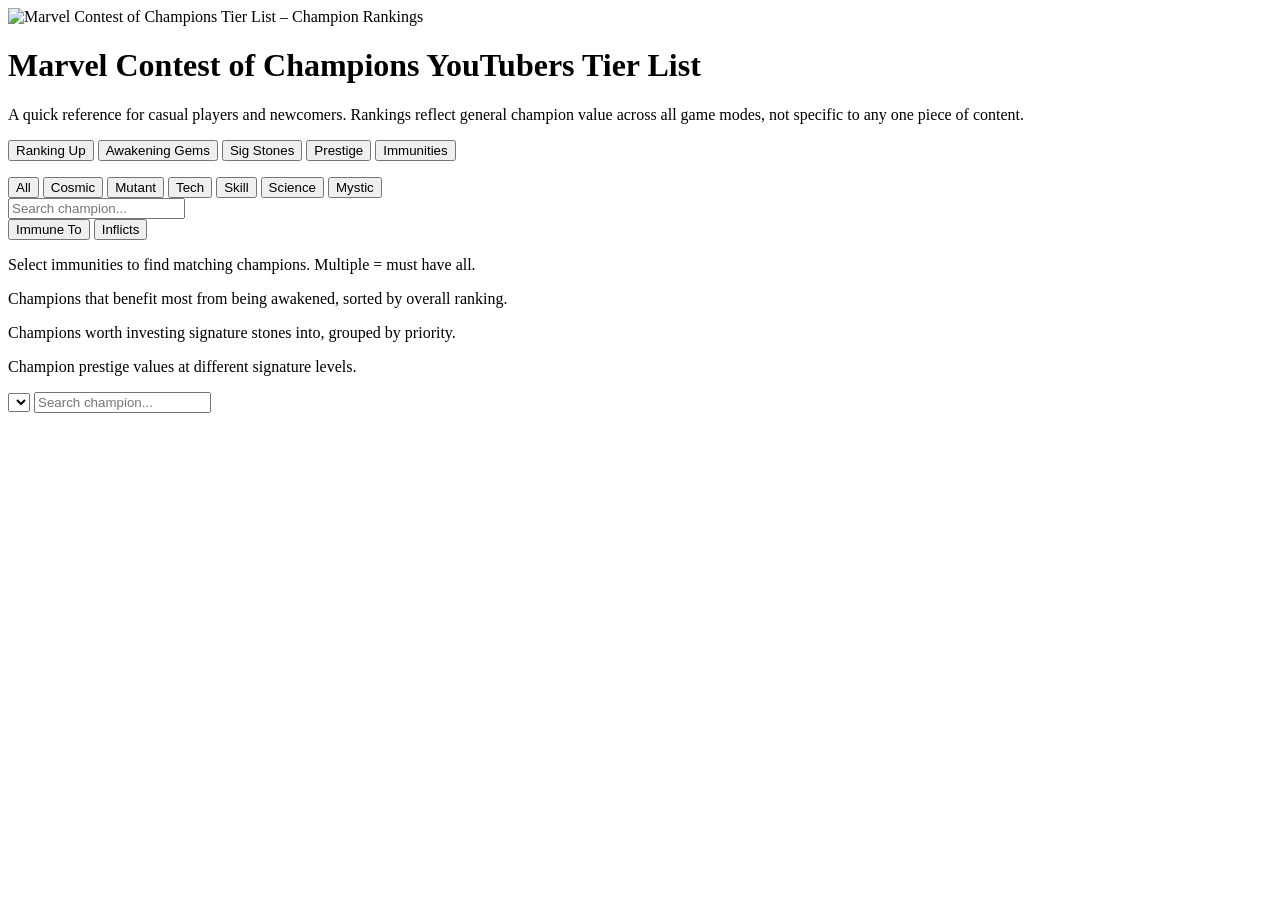
==== public/index.html @ 89612fec "Add auto-updating month to SEO title Search-engine title is now "MCOC YouTubers Tier List - <current" ====
<!DOCTYPE html>
<html lang="en">
<head>
  <meta charset="UTF-8">
  <meta name="viewport" content="width=device-width, initial-scale=1.0">
  <title>MCOC YouTubers Tier List - July 2026</title>
  <meta name="description" content="Marvel Contest of Champions tier list aggregated from top YouTubers Vega and Lagacy. Find champion rankings, awakening gem priorities, sig stone tiers, prestige values and immunity charts — updated daily.">
  <meta name="keywords" content="MCOC, Marvel Contest of Champions, tier list, champion rankings, Vega, Lagacy, awakening gems, sig stones, prestige, immunities, best champions, god tier, 7 star, 2026">
  <link rel="canonical" href="https://mcoc.app/">

  <!-- Open Graph -->
  <meta property="og:type" content="website">
  <meta property="og:title" content="MCOC YouTubers Tier List - July 2026">
  <meta property="og:description" content="Aggregated MCOC champion rankings from top YouTubers. Rankings, awakening gems, sig stones, prestige & immunities — updated daily.">
  <meta property="og:image" content="https://mcoc.app/banner.jpg">
  <meta property="og:url" content="https://mcoc.app/">
  <meta property="og:site_name" content="MCOC Tier List">

  <!-- Twitter Card -->
  <meta name="twitter:card" content="summary_large_image">
  <meta name="twitter:title" content="MCOC YouTubers Tier List - July 2026">
  <meta name="twitter:description" content="Aggregated MCOC champion rankings from top YouTubers. Rankings, awakening gems, sig stones, prestige & immunities — updated daily.">
  <meta name="twitter:image" content="https://mcoc.app/banner.jpg">

  <meta name="robots" content="index, follow">
  <meta name="theme-color" content="#f59e0b">
  <link rel="icon" href="/favicon.png" type="image/png">
  <link rel="apple-touch-icon" href="/favicon.png">
  <link rel="stylesheet" href="/style.css">

  <!-- Structured Data -->
  <script type="application/ld+json">
  {
    "@context": "https://schema.org",
    "@type": "WebApplication",
    "name": "MCOC Tier List",
    "description": "Marvel Contest of Champions tier list aggregated from top YouTubers Vega and Lagacy. Champion rankings, awakening gems, sig stones, prestige and immunities.",
    "url": "https://mcoc.app/",
    "applicationCategory": "GameApplication",
    "operatingSystem": "Any",
    "offers": {
      "@type": "Offer",
      "price": "0"
    },
    "about": {
      "@type": "VideoGame",
      "name": "Marvel Contest of Champions"
    }
  }
  </script>
</head>
<body>
  <div class="container">
    <header>
      <div class="banner"><img src="/banner.jpg" alt="Marvel Contest of Champions Tier List – Champion Rankings"></div>
      <h1>Marvel Contest of Champions YouTubers Tier List</h1>
      <p class="desc">A quick reference for casual players and newcomers. Rankings reflect general champion value across all game modes, not specific to any one piece of content.</p>
      <p class="meta" id="meta"></p>
    </header>

    <div class="page-tabs" id="page-tabs">
      <button class="ptab active" data-page="tierlist">Ranking Up</button>
      <button class="ptab" data-page="awakening">Awakening Gems</button>
      <button class="ptab" data-page="sigstones">Sig Stones</button>
      <button class="ptab" data-page="prestige">Prestige</button>
      <button class="ptab" data-page="immunities">Immunities</button>
    </div>

    <div id="page-tierlist" class="page active">
      <p class="notes" id="notes"></p>
      <div class="legend" id="legend"></div>
      <nav class="tabs" id="class-tabs">
        <button class="tab active" data-view="all">All</button>
        <button class="tab" data-view="Cosmic">Cosmic</button>
        <button class="tab" data-view="Mutant">Mutant</button>
        <button class="tab" data-view="Tech">Tech</button>
        <button class="tab" data-view="Skill">Skill</button>
        <button class="tab" data-view="Science">Science</button>
        <button class="tab" data-view="Mystic">Mystic</button>
      </nav>
      <div class="toolbar">
        <input type="text" id="search" placeholder="Search champion...">
      </div>
      <div id="tierlist-content"></div>
    </div>

    <div id="page-immunities" class="page">
      <div class="imm-mode-tabs">
        <button class="imm-mode active" data-mode="immune">Immune To</button>
        <button class="imm-mode" data-mode="inflicts">Inflicts</button>
      </div>
      <p class="imm-hint" id="imm-hint">Select immunities to find matching champions. Multiple = must have all.</p>
      <div class="imm-legend" id="imm-legend"></div>
      <div class="imm-toggles" id="imm-toggles"></div>
      <div class="imm-results-info" id="imm-results-info"></div>
      <div id="imm-content"></div>
    </div>

    <div id="page-awakening" class="page">
      <p class="page-hint">Champions that benefit most from being awakened, sorted by overall ranking.</p>
      <div class="legend" id="aw-legend"></div>
      <nav class="tabs" id="aw-class-tabs"></nav>
      <div class="aw-results-info" id="aw-results-info"></div>
      <div id="aw-content"></div>
    </div>

    <div id="page-sigstones" class="page">
      <p class="page-hint">Champions worth investing signature stones into, grouped by priority.</p>
      <div class="legend" id="sig-legend"></div>
      <nav class="tabs" id="sig-class-tabs"></nav>
      <div class="aw-results-info" id="sig-results-info"></div>
      <div id="sig-content"></div>
    </div>
    <div id="page-prestige" class="page">
      <p class="page-hint">Champion prestige values at different signature levels.</p>
      <div class="prestige-controls">
        <select id="prestige-rank" class="prestige-select"></select>
        <input type="text" id="prestige-search" class="prestige-search" placeholder="Search champion...">
      </div>
      <div class="prestige-info" id="prestige-info"></div>
      <div class="prestige-table-wrap" id="prestige-content"></div>
    </div>
  </div>
  <script src="/app.js"></script>
  <script defer src="/_vercel/insights/script.js"></script>
  <script defer src="/_vercel/speed-insights/script.js"></script>
</body>
</html>
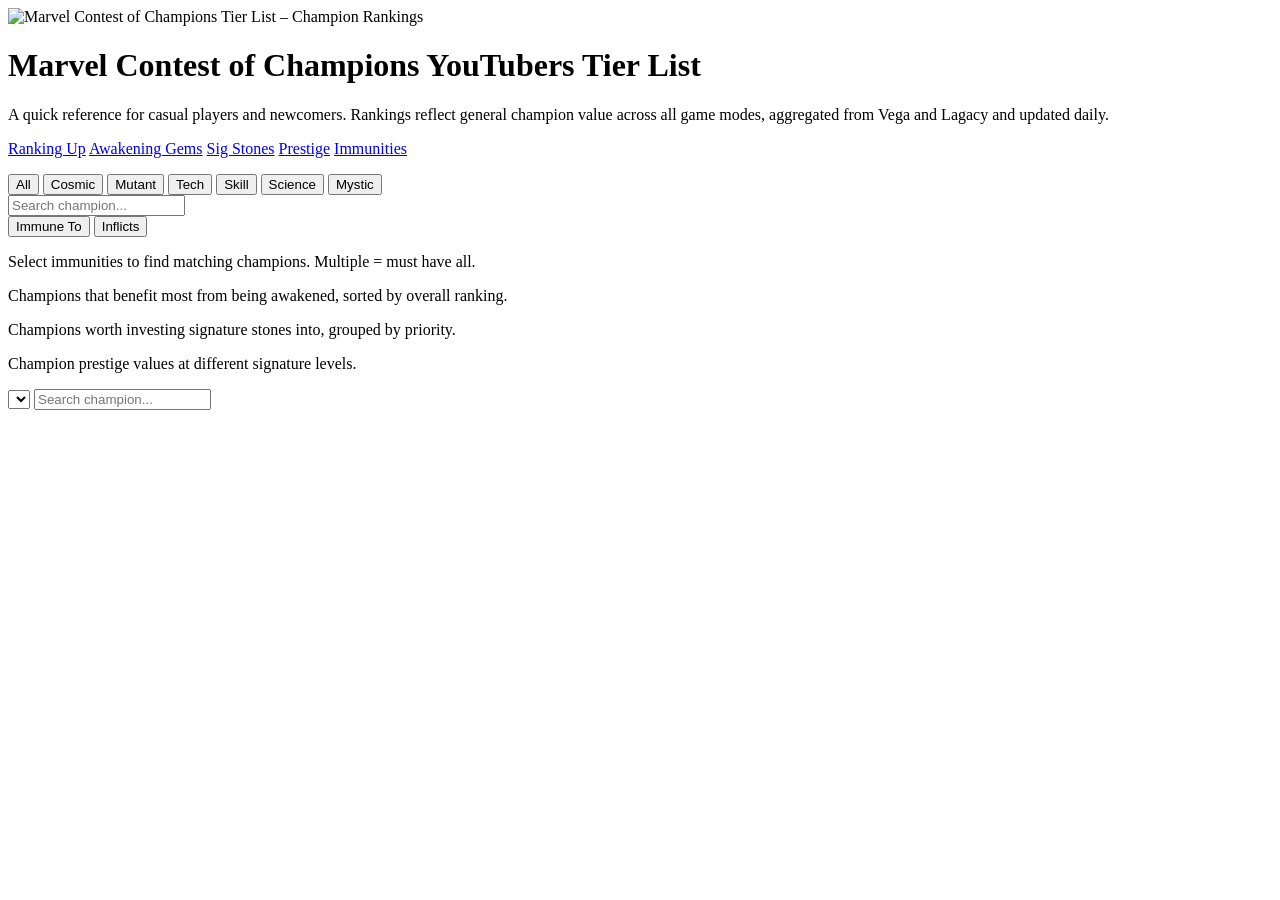
==== commit bc07ce63: "Add class filters to Prestige and Immunities tabs Both pages now have the same All/Cosmic/Mutant/Tec" ====
--- a/public/index.html
+++ b/public/index.html
@@ -3,23 +3,23 @@
 <head>
   <meta charset="UTF-8">
   <meta name="viewport" content="width=device-width, initial-scale=1.0">
-  <title>MCOC YouTubers Tier List - July 2026</title>
-  <meta name="description" content="Marvel Contest of Champions tier list aggregated from top YouTubers Vega and Lagacy. Find champion rankings, awakening gem priorities, sig stone tiers, prestige values and immunity charts — updated daily.">
+  <title>MCOC YouTubers Tier List - August 2026</title>
+  <meta name="description" content="Marvel Contest of Champions tier list aggregated from top YouTubers Vega and Lagacy. Champion rankings for every class, awakening gems, sig stones, prestige and immunities — updated daily.">
   <meta name="keywords" content="MCOC, Marvel Contest of Champions, tier list, champion rankings, Vega, Lagacy, awakening gems, sig stones, prestige, immunities, best champions, god tier, 7 star, 2026">
   <link rel="canonical" href="https://mcoc.app/">
 
   <!-- Open Graph -->
   <meta property="og:type" content="website">
-  <meta property="og:title" content="MCOC YouTubers Tier List - July 2026">
-  <meta property="og:description" content="Aggregated MCOC champion rankings from top YouTubers. Rankings, awakening gems, sig stones, prestige & immunities — updated daily.">
+  <meta property="og:title" content="MCOC YouTubers Tier List - August 2026">
+  <meta property="og:description" content="Marvel Contest of Champions tier list aggregated from top YouTubers Vega and Lagacy. Champion rankings for every class, awakening gems, sig stones, prestige and immunities — updated daily.">
   <meta property="og:image" content="https://mcoc.app/banner.jpg">
   <meta property="og:url" content="https://mcoc.app/">
   <meta property="og:site_name" content="MCOC Tier List">
 
   <!-- Twitter Card -->
   <meta name="twitter:card" content="summary_large_image">
-  <meta name="twitter:title" content="MCOC YouTubers Tier List - July 2026">
-  <meta name="twitter:description" content="Aggregated MCOC champion rankings from top YouTubers. Rankings, awakening gems, sig stones, prestige & immunities — updated daily.">
+  <meta name="twitter:title" content="MCOC YouTubers Tier List - August 2026">
+  <meta name="twitter:description" content="Marvel Contest of Champions tier list aggregated from top YouTubers Vega and Lagacy. Champion rankings for every class, awakening gems, sig stones, prestige and immunities — updated daily.">
   <meta name="twitter:image" content="https://mcoc.app/banner.jpg">
 
   <meta name="robots" content="index, follow">
@@ -34,7 +34,7 @@
     "@context": "https://schema.org",
     "@type": "WebApplication",
     "name": "MCOC Tier List",
-    "description": "Marvel Contest of Champions tier list aggregated from top YouTubers Vega and Lagacy. Champion rankings, awakening gems, sig stones, prestige and immunities.",
+    "description": "Marvel Contest of Champions tier list aggregated from top YouTubers Vega and Lagacy. Champion rankings for every class, awakening gems, sig stones, prestige and immunities — updated daily.",
     "url": "https://mcoc.app/",
     "applicationCategory": "GameApplication",
     "operatingSystem": "Any",
@@ -54,17 +54,17 @@
     <header>
       <div class="banner"><img src="/banner.jpg" alt="Marvel Contest of Champions Tier List – Champion Rankings"></div>
       <h1>Marvel Contest of Champions YouTubers Tier List</h1>
-      <p class="desc">A quick reference for casual players and newcomers. Rankings reflect general champion value across all game modes, not specific to any one piece of content.</p>
+      <p class="desc">A quick reference for casual players and newcomers. Rankings reflect general champion value across all game modes, aggregated from Vega and Lagacy and updated daily.</p>
       <p class="meta" id="meta"></p>
     </header>
 
-    <div class="page-tabs" id="page-tabs">
-      <button class="ptab active" data-page="tierlist">Ranking Up</button>
-      <button class="ptab" data-page="awakening">Awakening Gems</button>
-      <button class="ptab" data-page="sigstones">Sig Stones</button>
-      <button class="ptab" data-page="prestige">Prestige</button>
-      <button class="ptab" data-page="immunities">Immunities</button>
-    </div>
+    <nav class="page-tabs" id="page-tabs">
+      <a class="ptab active" data-page="tierlist" href="/">Ranking Up</a>
+      <a class="ptab" data-page="awakening" href="/awakening">Awakening Gems</a>
+      <a class="ptab" data-page="sigstones" href="/sig-stones">Sig Stones</a>
+      <a class="ptab" data-page="prestige" href="/prestige">Prestige</a>
+      <a class="ptab" data-page="immunities" href="/immunities">Immunities</a>
+    </nav>
 
     <div id="page-tierlist" class="page active">
       <p class="notes" id="notes"></p>
@@ -89,6 +89,7 @@
         <button class="imm-mode active" data-mode="immune">Immune To</button>
         <button class="imm-mode" data-mode="inflicts">Inflicts</button>
       </div>
+      <nav class="tabs" id="imm-class-tabs"></nav>
       <p class="imm-hint" id="imm-hint">Select immunities to find matching champions. Multiple = must have all.</p>
       <div class="imm-legend" id="imm-legend"></div>
       <div class="imm-toggles" id="imm-toggles"></div>
@@ -117,6 +118,7 @@
         <select id="prestige-rank" class="prestige-select"></select>
         <input type="text" id="prestige-search" class="prestige-search" placeholder="Search champion...">
       </div>
+      <nav class="tabs" id="prestige-class-tabs"></nav>
       <div class="prestige-info" id="prestige-info"></div>
       <div class="prestige-table-wrap" id="prestige-content"></div>
     </div>
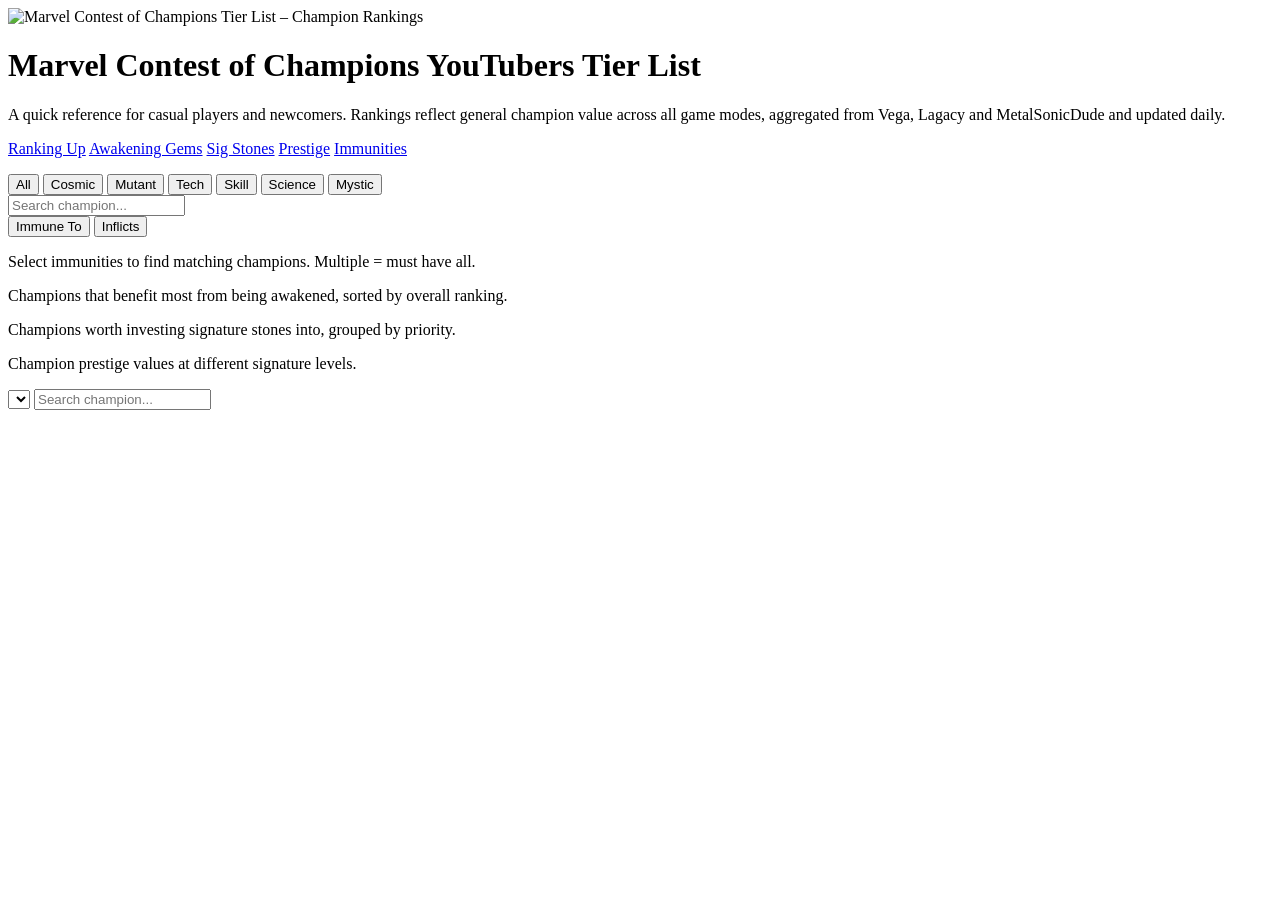
==== commit a17464b2: "Add MetalSonicDude as a third tier-list contributor His sheet has one tab per class (each gid is a c" ====
--- a/public/index.html
+++ b/public/index.html
@@ -3,15 +3,17 @@
 <head>
   <meta charset="UTF-8">
   <meta name="viewport" content="width=device-width, initial-scale=1.0">
+  <meta name="google-adsense-account" content="ca-pub-6904368226717520">
+  <script async src="https://pagead2.googlesyndication.com/pagead/js/adsbygoogle.js?client=ca-pub-6904368226717520" crossorigin="anonymous"></script>
   <title>MCOC YouTubers Tier List - August 2026</title>
-  <meta name="description" content="Marvel Contest of Champions tier list aggregated from top YouTubers Vega and Lagacy. Champion rankings for every class, awakening gems, sig stones, prestige and immunities — updated daily.">
+  <meta name="description" content="Marvel Contest of Champions tier list aggregated from top YouTubers Vega, Lagacy and MetalSonicDude. Champion rankings for every class, awakening gems, sig stones, prestige and immunities — updated daily.">
   <meta name="keywords" content="MCOC, Marvel Contest of Champions, tier list, champion rankings, Vega, Lagacy, awakening gems, sig stones, prestige, immunities, best champions, god tier, 7 star, 2026">
   <link rel="canonical" href="https://mcoc.app/">
 
   <!-- Open Graph -->
   <meta property="og:type" content="website">
   <meta property="og:title" content="MCOC YouTubers Tier List - August 2026">
-  <meta property="og:description" content="Marvel Contest of Champions tier list aggregated from top YouTubers Vega and Lagacy. Champion rankings for every class, awakening gems, sig stones, prestige and immunities — updated daily.">
+  <meta property="og:description" content="Marvel Contest of Champions tier list aggregated from top YouTubers Vega, Lagacy and MetalSonicDude. Champion rankings for every class, awakening gems, sig stones, prestige and immunities — updated daily.">
   <meta property="og:image" content="https://mcoc.app/banner.jpg">
   <meta property="og:url" content="https://mcoc.app/">
   <meta property="og:site_name" content="MCOC Tier List">
@@ -19,7 +21,7 @@
   <!-- Twitter Card -->
   <meta name="twitter:card" content="summary_large_image">
   <meta name="twitter:title" content="MCOC YouTubers Tier List - August 2026">
-  <meta name="twitter:description" content="Marvel Contest of Champions tier list aggregated from top YouTubers Vega and Lagacy. Champion rankings for every class, awakening gems, sig stones, prestige and immunities — updated daily.">
+  <meta name="twitter:description" content="Marvel Contest of Champions tier list aggregated from top YouTubers Vega, Lagacy and MetalSonicDude. Champion rankings for every class, awakening gems, sig stones, prestige and immunities — updated daily.">
   <meta name="twitter:image" content="https://mcoc.app/banner.jpg">
 
   <meta name="robots" content="index, follow">
@@ -34,7 +36,7 @@
     "@context": "https://schema.org",
     "@type": "WebApplication",
     "name": "MCOC Tier List",
-    "description": "Marvel Contest of Champions tier list aggregated from top YouTubers Vega and Lagacy. Champion rankings for every class, awakening gems, sig stones, prestige and immunities — updated daily.",
+    "description": "Marvel Contest of Champions tier list aggregated from top YouTubers Vega, Lagacy and MetalSonicDude. Champion rankings for every class, awakening gems, sig stones, prestige and immunities — updated daily.",
     "url": "https://mcoc.app/",
     "applicationCategory": "GameApplication",
     "operatingSystem": "Any",
@@ -54,7 +56,7 @@
     <header>
       <div class="banner"><img src="/banner.jpg" alt="Marvel Contest of Champions Tier List – Champion Rankings"></div>
       <h1>Marvel Contest of Champions YouTubers Tier List</h1>
-      <p class="desc">A quick reference for casual players and newcomers. Rankings reflect general champion value across all game modes, aggregated from Vega and Lagacy and updated daily.</p>
+      <p class="desc">A quick reference for casual players and newcomers. Rankings reflect general champion value across all game modes, aggregated from Vega, Lagacy and MetalSonicDude and updated daily.</p>
       <p class="meta" id="meta"></p>
     </header>
 
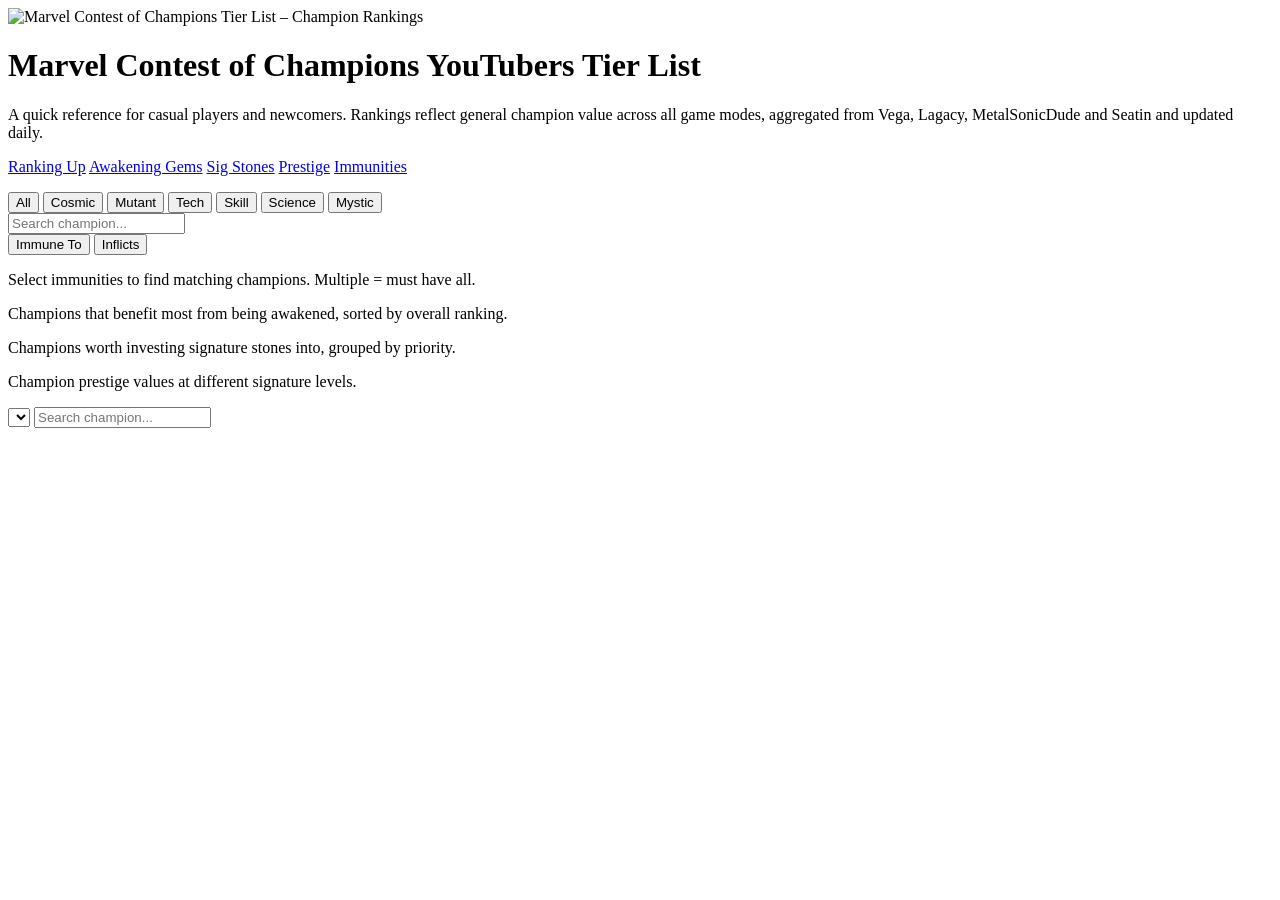
==== commit e1a99e77: "Add Seatin as a fourth tier-list contributor Seatin encodes a champion's class only in its cell back" ====
--- a/public/index.html
+++ b/public/index.html
@@ -6,14 +6,14 @@
   <meta name="google-adsense-account" content="ca-pub-6904368226717520">
   <script async src="https://pagead2.googlesyndication.com/pagead/js/adsbygoogle.js?client=ca-pub-6904368226717520" crossorigin="anonymous"></script>
   <title>MCOC YouTubers Tier List - August 2026</title>
-  <meta name="description" content="Marvel Contest of Champions tier list aggregated from top YouTubers Vega, Lagacy and MetalSonicDude. Champion rankings for every class, awakening gems, sig stones, prestige and immunities — updated daily.">
-  <meta name="keywords" content="MCOC, Marvel Contest of Champions, tier list, champion rankings, Vega, Lagacy, awakening gems, sig stones, prestige, immunities, best champions, god tier, 7 star, 2026">
+  <meta name="description" content="Marvel Contest of Champions tier list aggregated from top YouTubers Vega, Lagacy, MetalSonicDude and Seatin. Champion rankings for every class, awakening gems, sig stones, prestige and immunities — updated daily.">
+  <meta name="keywords" content="MCOC, Marvel Contest of Champions, tier list, champion rankings, Vega, Lagacy, MetalSonicDude, Seatin, awakening gems, sig stones, prestige, immunities, best champions, god tier, 7 star, 2026">
   <link rel="canonical" href="https://mcoc.app/">
 
   <!-- Open Graph -->
   <meta property="og:type" content="website">
   <meta property="og:title" content="MCOC YouTubers Tier List - August 2026">
-  <meta property="og:description" content="Marvel Contest of Champions tier list aggregated from top YouTubers Vega, Lagacy and MetalSonicDude. Champion rankings for every class, awakening gems, sig stones, prestige and immunities — updated daily.">
+  <meta property="og:description" content="Marvel Contest of Champions tier list aggregated from top YouTubers Vega, Lagacy, MetalSonicDude and Seatin. Champion rankings for every class, awakening gems, sig stones, prestige and immunities — updated daily.">
   <meta property="og:image" content="https://mcoc.app/banner.jpg">
   <meta property="og:url" content="https://mcoc.app/">
   <meta property="og:site_name" content="MCOC Tier List">
@@ -21,7 +21,7 @@
   <!-- Twitter Card -->
   <meta name="twitter:card" content="summary_large_image">
   <meta name="twitter:title" content="MCOC YouTubers Tier List - August 2026">
-  <meta name="twitter:description" content="Marvel Contest of Champions tier list aggregated from top YouTubers Vega, Lagacy and MetalSonicDude. Champion rankings for every class, awakening gems, sig stones, prestige and immunities — updated daily.">
+  <meta name="twitter:description" content="Marvel Contest of Champions tier list aggregated from top YouTubers Vega, Lagacy, MetalSonicDude and Seatin. Champion rankings for every class, awakening gems, sig stones, prestige and immunities — updated daily.">
   <meta name="twitter:image" content="https://mcoc.app/banner.jpg">
 
   <meta name="robots" content="index, follow">
@@ -36,7 +36,7 @@
     "@context": "https://schema.org",
     "@type": "WebApplication",
     "name": "MCOC Tier List",
-    "description": "Marvel Contest of Champions tier list aggregated from top YouTubers Vega, Lagacy and MetalSonicDude. Champion rankings for every class, awakening gems, sig stones, prestige and immunities — updated daily.",
+    "description": "Marvel Contest of Champions tier list aggregated from top YouTubers Vega, Lagacy, MetalSonicDude and Seatin. Champion rankings for every class, awakening gems, sig stones, prestige and immunities — updated daily.",
     "url": "https://mcoc.app/",
     "applicationCategory": "GameApplication",
     "operatingSystem": "Any",
@@ -56,7 +56,7 @@
     <header>
       <div class="banner"><img src="/banner.jpg" alt="Marvel Contest of Champions Tier List – Champion Rankings"></div>
       <h1>Marvel Contest of Champions YouTubers Tier List</h1>
-      <p class="desc">A quick reference for casual players and newcomers. Rankings reflect general champion value across all game modes, aggregated from Vega, Lagacy and MetalSonicDude and updated daily.</p>
+      <p class="desc">A quick reference for casual players and newcomers. Rankings reflect general champion value across all game modes, aggregated from Vega, Lagacy, MetalSonicDude and Seatin and updated daily.</p>
       <p class="meta" id="meta"></p>
     </header>
 
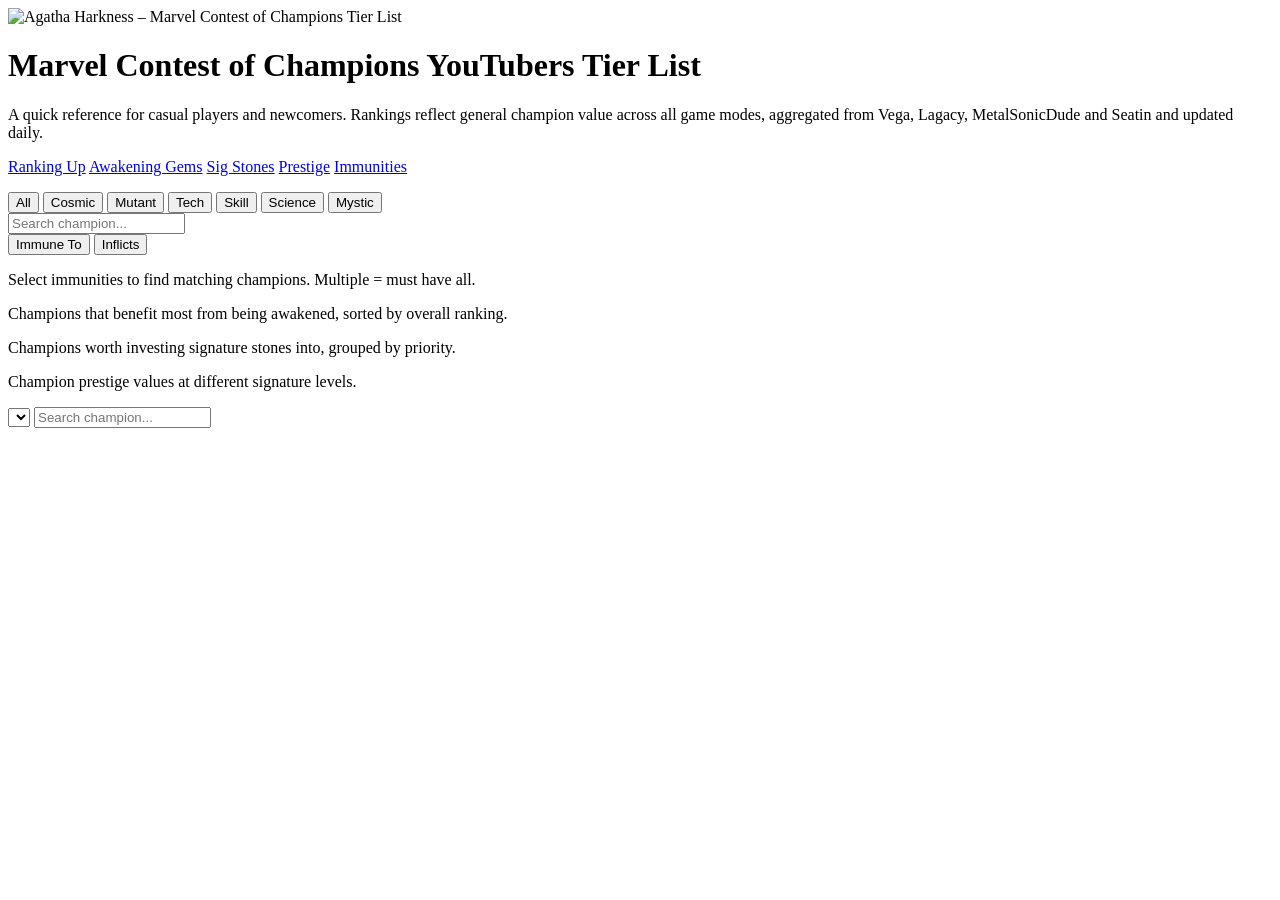
==== commit 9c041ace: "Roll the banner forward to the newest champion each month Kabam publishes a Champion Spotlight post " ====
--- a/public/index.html
+++ b/public/index.html
@@ -5,14 +5,14 @@
   <meta name="viewport" content="width=device-width, initial-scale=1.0">
   <meta name="google-adsense-account" content="ca-pub-6904368226717520">
   <script async src="https://pagead2.googlesyndication.com/pagead/js/adsbygoogle.js?client=ca-pub-6904368226717520" crossorigin="anonymous"></script>
-  <title>MCOC YouTubers Tier List - August 2026</title>
+  <title>MCOC YouTubers Tier List - September 2026</title>
   <meta name="description" content="Marvel Contest of Champions tier list aggregated from top YouTubers Vega, Lagacy, MetalSonicDude and Seatin. Champion rankings for every class, awakening gems, sig stones, prestige and immunities — updated daily.">
   <meta name="keywords" content="MCOC, Marvel Contest of Champions, tier list, champion rankings, Vega, Lagacy, MetalSonicDude, Seatin, awakening gems, sig stones, prestige, immunities, best champions, god tier, 7 star, 2026">
   <link rel="canonical" href="https://mcoc.app/">
 
   <!-- Open Graph -->
   <meta property="og:type" content="website">
-  <meta property="og:title" content="MCOC YouTubers Tier List - August 2026">
+  <meta property="og:title" content="MCOC YouTubers Tier List - September 2026">
   <meta property="og:description" content="Marvel Contest of Champions tier list aggregated from top YouTubers Vega, Lagacy, MetalSonicDude and Seatin. Champion rankings for every class, awakening gems, sig stones, prestige and immunities — updated daily.">
   <meta property="og:image" content="https://mcoc.app/banner.jpg">
   <meta property="og:url" content="https://mcoc.app/">
@@ -20,7 +20,7 @@
 
   <!-- Twitter Card -->
   <meta name="twitter:card" content="summary_large_image">
-  <meta name="twitter:title" content="MCOC YouTubers Tier List - August 2026">
+  <meta name="twitter:title" content="MCOC YouTubers Tier List - September 2026">
   <meta name="twitter:description" content="Marvel Contest of Champions tier list aggregated from top YouTubers Vega, Lagacy, MetalSonicDude and Seatin. Champion rankings for every class, awakening gems, sig stones, prestige and immunities — updated daily.">
   <meta name="twitter:image" content="https://mcoc.app/banner.jpg">
 
@@ -54,7 +54,7 @@
 <body>
   <div class="container">
     <header>
-      <div class="banner"><img src="/banner.jpg" alt="Marvel Contest of Champions Tier List – Champion Rankings"></div>
+      <div class="banner"><img src="/banner.jpg" alt="Agatha Harkness – Marvel Contest of Champions Tier List"></div>
       <h1>Marvel Contest of Champions YouTubers Tier List</h1>
       <p class="desc">A quick reference for casual players and newcomers. Rankings reflect general champion value across all game modes, aggregated from Vega, Lagacy, MetalSonicDude and Seatin and updated daily.</p>
       <p class="meta" id="meta"></p>
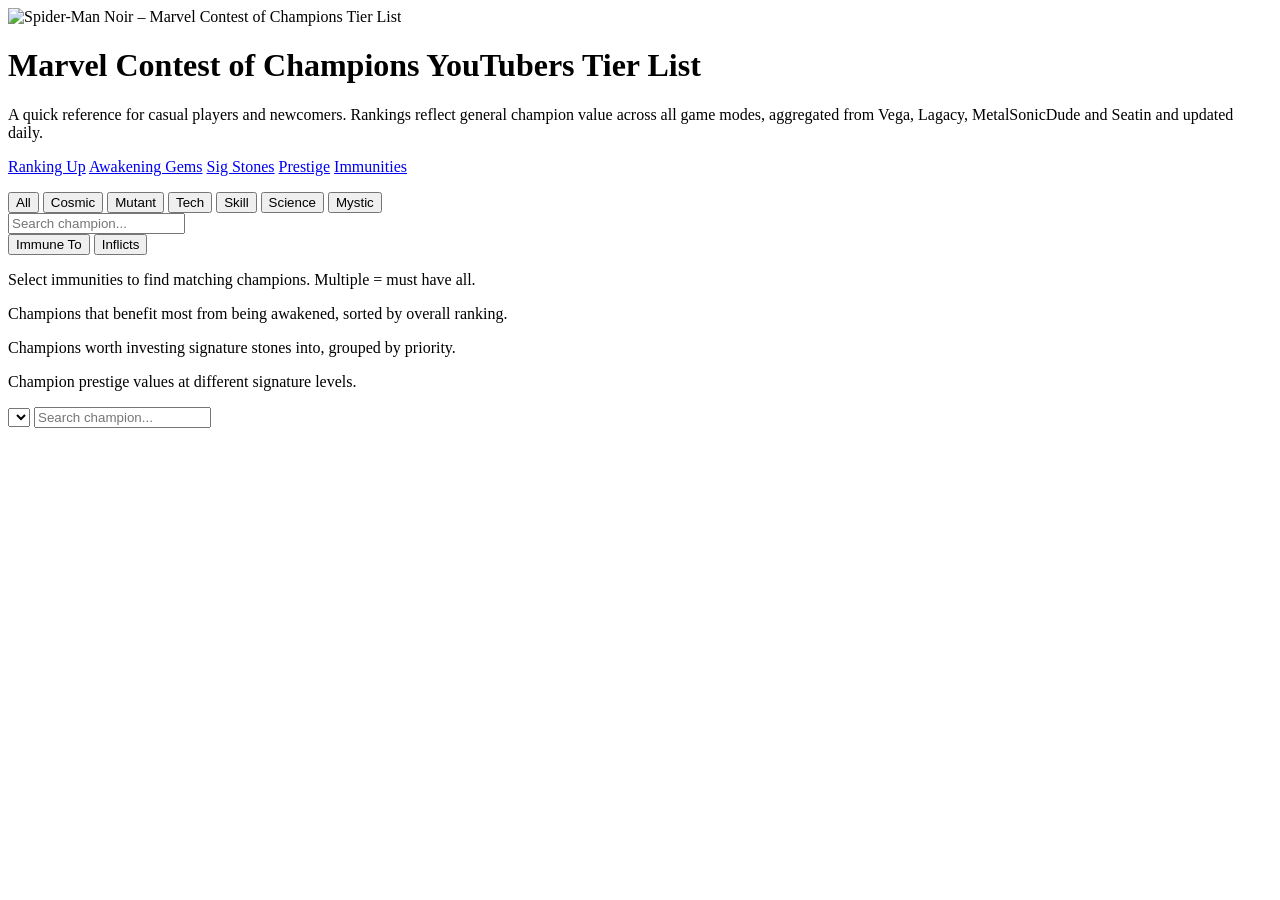
==== commit bcbeebbd: "chore: refresh champion portraits and banner (auto)" ====
--- a/public/index.html
+++ b/public/index.html
@@ -54,7 +54,7 @@
 <body>
   <div class="container">
     <header>
-      <div class="banner"><img src="/banner.jpg" alt="Agatha Harkness – Marvel Contest of Champions Tier List"></div>
+      <div class="banner"><img src="/banner.jpg" alt="Spider-Man Noir – Marvel Contest of Champions Tier List"></div>
       <h1>Marvel Contest of Champions YouTubers Tier List</h1>
       <p class="desc">A quick reference for casual players and newcomers. Rankings reflect general champion value across all game modes, aggregated from Vega, Lagacy, MetalSonicDude and Seatin and updated daily.</p>
       <p class="meta" id="meta"></p>
